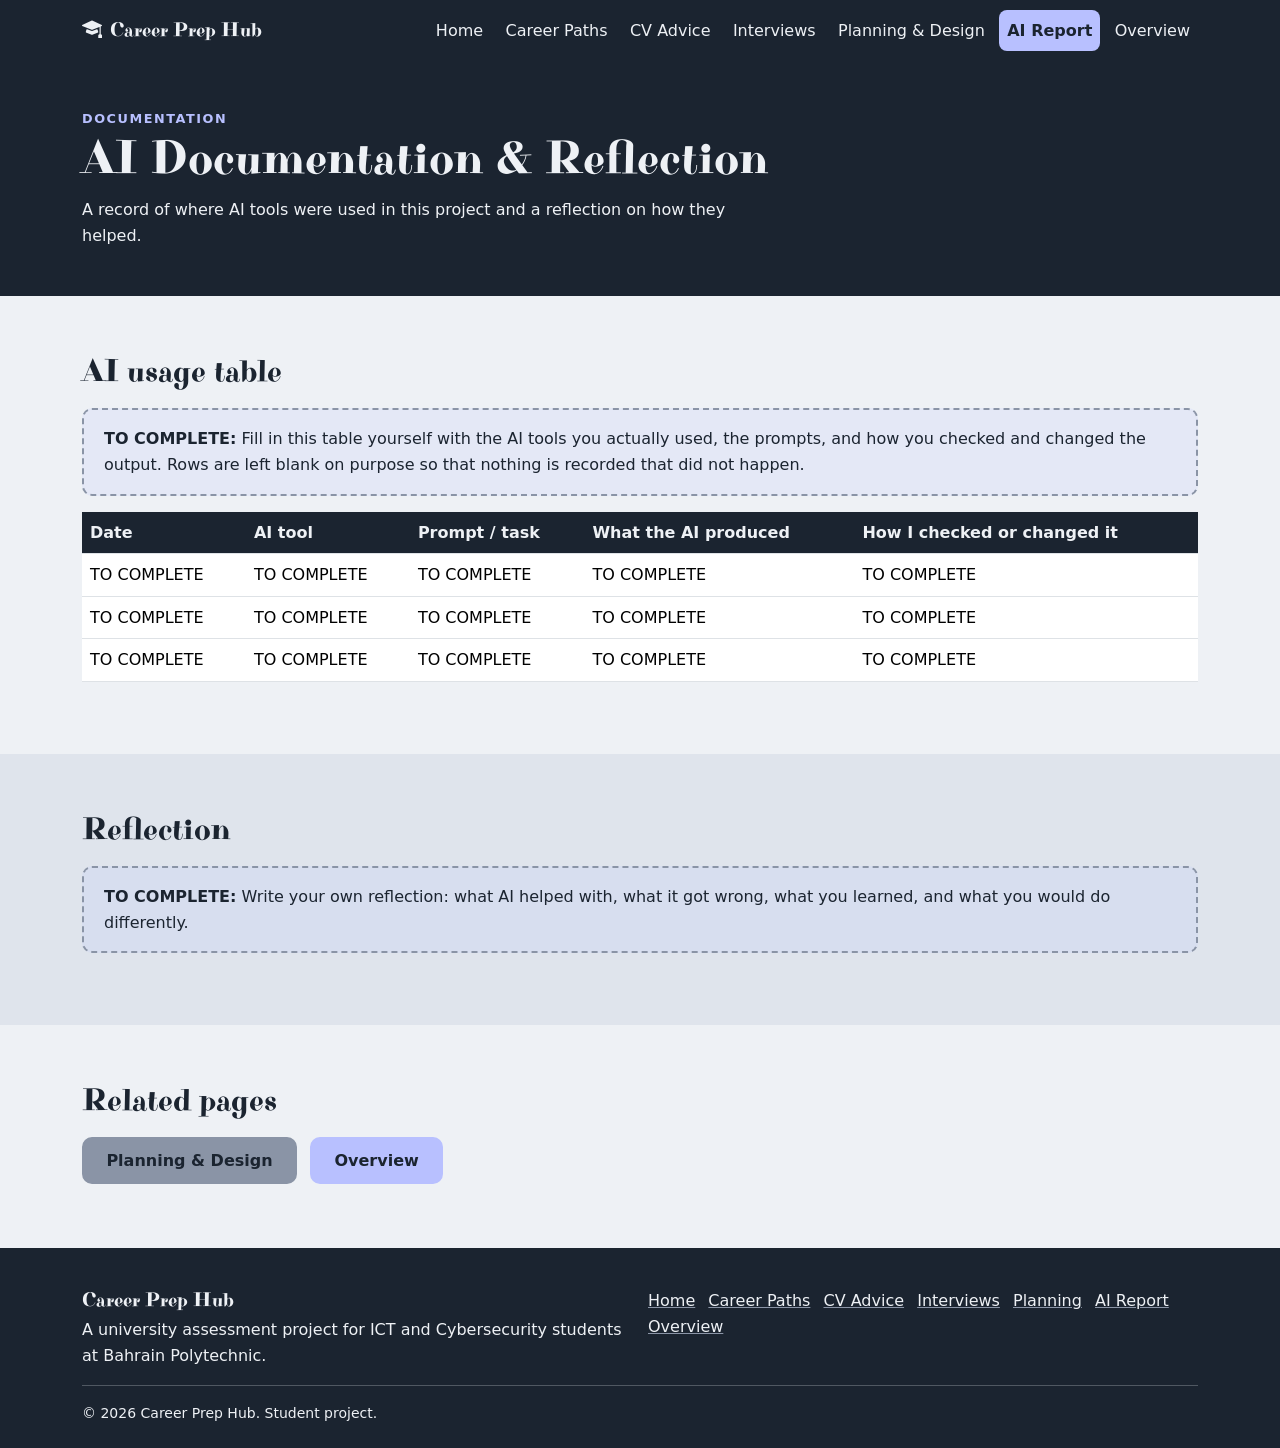
==== ai-report.html @ 881c1dd2 "Initial commit" ====
<!DOCTYPE html>
<html lang="en">
<head>
  <meta charset="UTF-8">
  <meta name="viewport" content="width=device-width, initial-scale=1">
  <title>AI Report | Career Prep Hub</title>
  <meta name="description" content="AI documentation and reflection for the Career Prep Hub project.">
  <link rel="preconnect" href="https://fonts.googleapis.com">
  <link rel="preconnect" href="https://fonts.gstatic.com" crossorigin>
  <link href="https://fonts.googleapis.com/css2?family=Purple+Purse&display=swap" rel="stylesheet">
  <link href="https://cdn.jsdelivr.net/npm/bootstrap@5.3.3/dist/css/bootstrap.min.css" rel="stylesheet">
  <link href="https://cdn.jsdelivr.net/npm/bootstrap-icons@1.11.3/font/bootstrap-icons.min.css" rel="stylesheet">
  <link href="css/style.css" rel="stylesheet">
</head>
<body>
  <a class="skip-link" href="#main">Skip to main content</a>

  <header>
    <nav class="navbar navbar-expand-lg site-nav" aria-label="Main navigation">
      <div class="container">
        <a class="navbar-brand" href="home.html"><i class="bi bi-mortarboard-fill me-2"></i>Career Prep Hub</a>
        <button class="navbar-toggler" type="button" data-bs-toggle="collapse" data-bs-target="#mainNav" aria-controls="mainNav" aria-expanded="false" aria-label="Toggle navigation">
          <span class="navbar-toggler-icon"></span>
        </button>
        <div class="collapse navbar-collapse" id="mainNav">
          <ul class="navbar-nav ms-auto">
            <li class="nav-item"><a class="nav-link" href="home.html">Home</a></li>
            <li class="nav-item"><a class="nav-link" href="subtopic1.html">Career Paths</a></li>
            <li class="nav-item"><a class="nav-link" href="subtopic2.html">CV Advice</a></li>
            <li class="nav-item"><a class="nav-link" href="subtopic3.html">Interviews</a></li>
            <li class="nav-item"><a class="nav-link" href="planning-design.html">Planning &amp; Design</a></li>
            <li class="nav-item"><a class="nav-link active" aria-current="page" href="ai-report.html">AI Report</a></li>
            <li class="nav-item"><a class="nav-link" href="overview.html">Overview</a></li>
          </ul>
        </div>
      </div>
    </nav>
  </header>

  <div class="page-header">
    <div class="container">
      <p class="eyebrow">Documentation</p>
      <h1>AI Documentation &amp; Reflection</h1>
      <p>A record of where AI tools were used in this project and a reflection on how they helped.</p>
    </div>
  </div>

  <main id="main">
    <section aria-labelledby="ai-table-title">
      <div class="container">
        <h2 id="ai-table-title" class="mb-3">AI usage table</h2>
        <div class="todo">
          <strong>TO COMPLETE:</strong> Fill in this table yourself with the AI tools you actually used, the prompts, and how you checked and changed the output. Rows are left blank on purpose so that nothing is recorded that did not happen.
        </div>
        <div class="table-responsive">
          <table class="table table-sand align-middle">
            <thead>
              <tr>
                <th scope="col">Date</th>
                <th scope="col">AI tool</th>
                <th scope="col">Prompt / task</th>
                <th scope="col">What the AI produced</th>
                <th scope="col">How I checked or changed it</th>
              </tr>
            </thead>
            <tbody>
              <tr><td>TO COMPLETE</td><td>TO COMPLETE</td><td>TO COMPLETE</td><td>TO COMPLETE</td><td>TO COMPLETE</td></tr>
              <tr><td>TO COMPLETE</td><td>TO COMPLETE</td><td>TO COMPLETE</td><td>TO COMPLETE</td><td>TO COMPLETE</td></tr>
              <tr><td>TO COMPLETE</td><td>TO COMPLETE</td><td>TO COMPLETE</td><td>TO COMPLETE</td><td>TO COMPLETE</td></tr>
            </tbody>
          </table>
        </div>
      </div>
    </section>

    <section class="section-alt" aria-labelledby="refl-title">
      <div class="container">
        <h2 id="refl-title" class="mb-3">Reflection</h2>
        <div class="todo">
          <strong>TO COMPLETE:</strong> Write your own reflection: what AI helped with, what it got wrong, what you learned, and what you would do differently.
        </div>
      </div>
    </section>

    <section aria-labelledby="ai-related">
      <div class="container">
        <h2 id="ai-related" class="mb-3">Related pages</h2>
        <a href="planning-design.html" class="btn btn-blue me-2 mb-2">Planning &amp; Design</a>
        <a href="overview.html" class="btn btn-clay mb-2">Overview</a>
      </div>
    </section>
  </main>

  <footer class="site-footer">
    <div class="container">
      <div class="row g-3">
        <div class="col-md-6">
          <p class="display-font h5 mb-1">Career Prep Hub</p>
          <p class="mb-0">A university assessment project for ICT and Cybersecurity students at Bahrain Polytechnic.</p>
        </div>
        <div class="col-md-6">
          <ul class="list-inline mb-0">
            <li class="list-inline-item"><a href="home.html">Home</a></li>
            <li class="list-inline-item"><a href="subtopic1.html">Career Paths</a></li>
            <li class="list-inline-item"><a href="subtopic2.html">CV Advice</a></li>
            <li class="list-inline-item"><a href="subtopic3.html">Interviews</a></li>
            <li class="list-inline-item"><a href="planning-design.html">Planning</a></li>
            <li class="list-inline-item"><a href="ai-report.html">AI Report</a></li>
            <li class="list-inline-item"><a href="overview.html">Overview</a></li>
          </ul>
        </div>
      </div>
      <hr>
      <p class="small mb-0">&copy; <span class="js-year">2026</span> Career Prep Hub. Student project.</p>
    </div>
  </footer>

  <script src="https://cdn.jsdelivr.net/npm/bootstrap@5.3.3/dist/js/bootstrap.bundle.min.js"></script>
  <script src="js/main.js"></script>
</body>
</html>
---- css/style.css ----
/* ==========================================================
   Career Prep Hub - shared design system
   Vapour Chrome palette: #EEF1F5 #1B2430 #8A94A6 #B8C0FF
   ========================================================== */
:root {
  --sand: #EEF1F5;
  --ink: #1B2430;
  --blue: #8A94A6;
  --clay: #B8C0FF;
  --white: #FFFFFF;
  --sand-dark: #DFE4EC;
  --shadow: 0 4px 14px rgba(27, 36, 48, 0.12);
  --radius: 14px;
  --font-title: "Purple Purse", Georgia, serif;
  --font-body: system-ui, -apple-system, "Segoe UI", Roboto, Arial, sans-serif;
}

html { scroll-behavior: smooth; }

body {
  background: var(--sand);
  color: var(--ink);
  font-family: var(--font-body);
  font-size: 1rem;
  line-height: 1.6;
}

/* Typography: display font for titles only */
h1, h2, h3, .navbar-brand, .display-font {
  font-family: var(--font-title);
  font-weight: 400;
  line-height: 1.25;
}
h1 { font-size: clamp(2rem, 5vw, 3rem); }
h2 { font-size: clamp(1.5rem, 3.5vw, 2rem); }
h3 { font-size: 1.25rem; }
h4, h5, h6 { font-family: var(--font-body); font-weight: 700; }

a { color: var(--ink); text-decoration-color: var(--blue); }
a:hover { color: var(--blue); }

/* Skip link and focus */
.skip-link {
  position: absolute; left: -999px; top: 0;
  background: var(--ink); color: var(--sand); padding: .5rem 1rem; z-index: 2000;
}
.skip-link:focus { left: 0; color: var(--sand); }
:focus-visible { outline: 3px solid var(--clay); outline-offset: 2px; }

/* Navbar */
.site-nav { background: var(--ink); padding: .6rem 0; }
.site-nav .navbar-brand { color: var(--sand); font-size: 1.25rem; }
.site-nav .navbar-nav { gap: .4rem; }
.site-nav .nav-link { color: var(--sand); padding: .5rem .85rem; border-radius: 8px; }
.site-nav .nav-link:hover { background: rgba(238, 241, 245, .12); color: var(--white); }
.site-nav .nav-link.active { background: var(--clay); color: var(--ink); font-weight: 600; }
.site-nav .navbar-toggler { border-color: rgba(238, 241, 245, .6); }
.site-nav .navbar-toggler-icon { filter: invert(1); }

/* Buttons */
.btn-clay {
  --bs-btn-color: var(--ink);
  --bs-btn-bg: var(--clay);
  --bs-btn-border-color: var(--clay);
  --bs-btn-hover-color: var(--sand);
  --bs-btn-hover-bg: var(--ink);
  --bs-btn-hover-border-color: var(--ink);
  --bs-btn-active-color: var(--sand);
  --bs-btn-active-bg: var(--ink);
  --bs-btn-active-border-color: var(--ink);
  background: var(--clay); color: var(--ink); border: 2px solid var(--clay);
  font-weight: 600; border-radius: 10px; padding: .6rem 1.4rem;
}
.btn-clay:hover,
.btn-clay:focus-visible,
.btn-clay:active { background: var(--ink); border-color: var(--ink); color: var(--sand); }

.btn-blue {
  --bs-btn-color: var(--ink);
  --bs-btn-bg: var(--blue);
  --bs-btn-border-color: var(--blue);
  --bs-btn-hover-color: var(--sand);
  --bs-btn-hover-bg: var(--ink);
  --bs-btn-hover-border-color: var(--ink);
  --bs-btn-active-color: var(--sand);
  --bs-btn-active-bg: var(--ink);
  --bs-btn-active-border-color: var(--ink);
  background: var(--blue); color: var(--ink); border: 2px solid var(--blue);
  font-weight: 600; border-radius: 10px; padding: .6rem 1.4rem;
}
.btn-blue:hover,
.btn-blue:focus-visible,
.btn-blue:active { background: var(--ink); border-color: var(--ink); color: var(--sand); }

.btn-outline-sand {
  --bs-btn-color: var(--sand);
  --bs-btn-bg: transparent;
  --bs-btn-border-color: var(--sand);
  --bs-btn-hover-color: var(--ink);
  --bs-btn-hover-bg: var(--sand);
  --bs-btn-hover-border-color: var(--sand);
  --bs-btn-active-color: var(--ink);
  --bs-btn-active-bg: var(--sand);
  --bs-btn-active-border-color: var(--sand);
  color: var(--sand); border: 2px solid var(--sand); border-radius: 10px;
  font-weight: 600; padding: .6rem 1.4rem;
}
.btn-outline-sand:hover,
.btn-outline-sand:focus-visible,
.btn-outline-sand:active { background: var(--sand); border-color: var(--sand); color: var(--ink); }

/* Hero */
.hero {
  background: linear-gradient(135deg, var(--ink) 0%, #2a3748 60%, var(--blue) 140%);
  color: var(--sand);
  padding: 5rem 0;
}
.hero .lead { color: var(--sand); max-width: 38rem; }
.hero-icon-panel {
  background: rgba(238, 241, 245, .08);
  border: 2px solid rgba(238, 241, 245, .25);
  border-radius: var(--radius);
  padding: 1.25rem; text-align: center;
}
.hero-icon-panel i { font-size: 5rem; color: var(--clay); }
.hero-img {
  width: 100%;
  max-height: 300px;
  object-fit: cover;
  border-radius: calc(var(--radius) - 4px);
}
.feature-img {
  width: 100%;
  max-height: 320px;
  object-fit: cover;
  border-radius: var(--radius);
  box-shadow: var(--shadow);
  border: 2px solid var(--sand-dark);
}
.eyebrow {
  text-transform: uppercase; letter-spacing: .12em; font-size: .8rem;
  font-weight: 700; color: var(--clay);
}

/* Page header for subpages */
.page-header { background: var(--ink); color: var(--sand); padding: 3rem 0; }
.page-header p { max-width: 42rem; margin-bottom: 0; }

/* Sections */
section { padding: 3.5rem 0; }
.section-alt { background: var(--sand-dark); }

/* Cards */
.topic-card, .info-card {
  background: var(--white); border: 0; border-radius: var(--radius);
  box-shadow: var(--shadow); height: 100%;
  transition: transform .2s ease, box-shadow .2s ease;
}
.topic-card:hover { transform: translateY(-4px); box-shadow: 0 8px 22px rgba(27, 36, 48, .18); }
.card-icon {
  width: 56px; height: 56px; border-radius: 12px; display: inline-flex;
  align-items: center; justify-content: center; font-size: 1.6rem;
  background: var(--blue); color: var(--ink); margin-bottom: 1rem;
}
.card-icon.clay { background: var(--clay); color: var(--ink); }

/* CTA */
.cta {
  background: var(--ink); color: var(--sand); text-align: center; padding: 3.5rem 0;
}
.cta h2 { color: var(--sand); }

/* Form */
.form-panel {
  background: var(--white); border-radius: var(--radius);
  box-shadow: var(--shadow); padding: 2rem;
}
.form-label { font-weight: 600; }
.form-control { border: 2px solid var(--blue); border-radius: 10px; padding: .6rem .8rem; }
.form-control:focus { border-color: var(--ink); box-shadow: 0 0 0 .25rem rgba(184, 192, 255, .5); }
.invalid-feedback { font-size: .9rem; font-weight: 500; }
.field-hint { font-size: .85rem; color: #4b5565; }

/* Placeholders for content the student still has to write */
.todo {
  border: 2px dashed var(--blue); background: rgba(184, 192, 255, .18);
  border-radius: 10px; padding: 1rem 1.25rem; margin-bottom: 1rem;
}
.todo strong { color: var(--ink); }

/* Wireframes (planning-design page) */
.wire {
  background: var(--white); border: 2px solid var(--ink); border-radius: 8px;
  padding: .75rem; font-size: .8rem; color: var(--ink);
}
.wire div { border: 1.5px dashed var(--blue); border-radius: 4px; padding: .4rem .6rem; margin-bottom: .4rem; text-align: center; background: var(--sand); }
.wire .nav-w { background: var(--ink); color: var(--sand); }
.wire .hero-w { padding: 1.4rem .6rem; background: var(--sand-dark); }
.wire .row-w { display: flex; gap: .4rem; border: 0; padding: 0; background: none; }
.wire .row-w span { flex: 1; border: 1.5px dashed var(--blue); border-radius: 4px; padding: .8rem .2rem; background: var(--sand); }
.wire.mobile { max-width: 220px; }

/* Swatches */
.swatch { height: 80px; border-radius: 10px; border: 2px solid var(--ink); }

/* Tables */
.table-sand { --bs-table-bg: var(--white); }
.table-sand thead th { background: var(--ink); color: var(--sand); font-family: var(--font-body); }

/* Footer */
.site-footer { background: var(--ink); color: var(--sand); padding: 2.5rem 0 1.5rem; }
.site-footer a { color: var(--sand); }
.site-footer a:hover { color: var(--clay); }

/* Responsive tweaks */
@media (max-width: 991.98px) {
  .hero { padding: 3.5rem 0; }
  section { padding: 2.5rem 0; }
}
@media (max-width: 575.98px) {
  .form-panel { padding: 1.25rem; }
  .btn-clay, .btn-blue, .btn-outline-sand { width: 100%; margin-bottom: .5rem; }
}
@media (prefers-reduced-motion: reduce) {
  html { scroll-behavior: auto; }
  .topic-card { transition: none; }
}
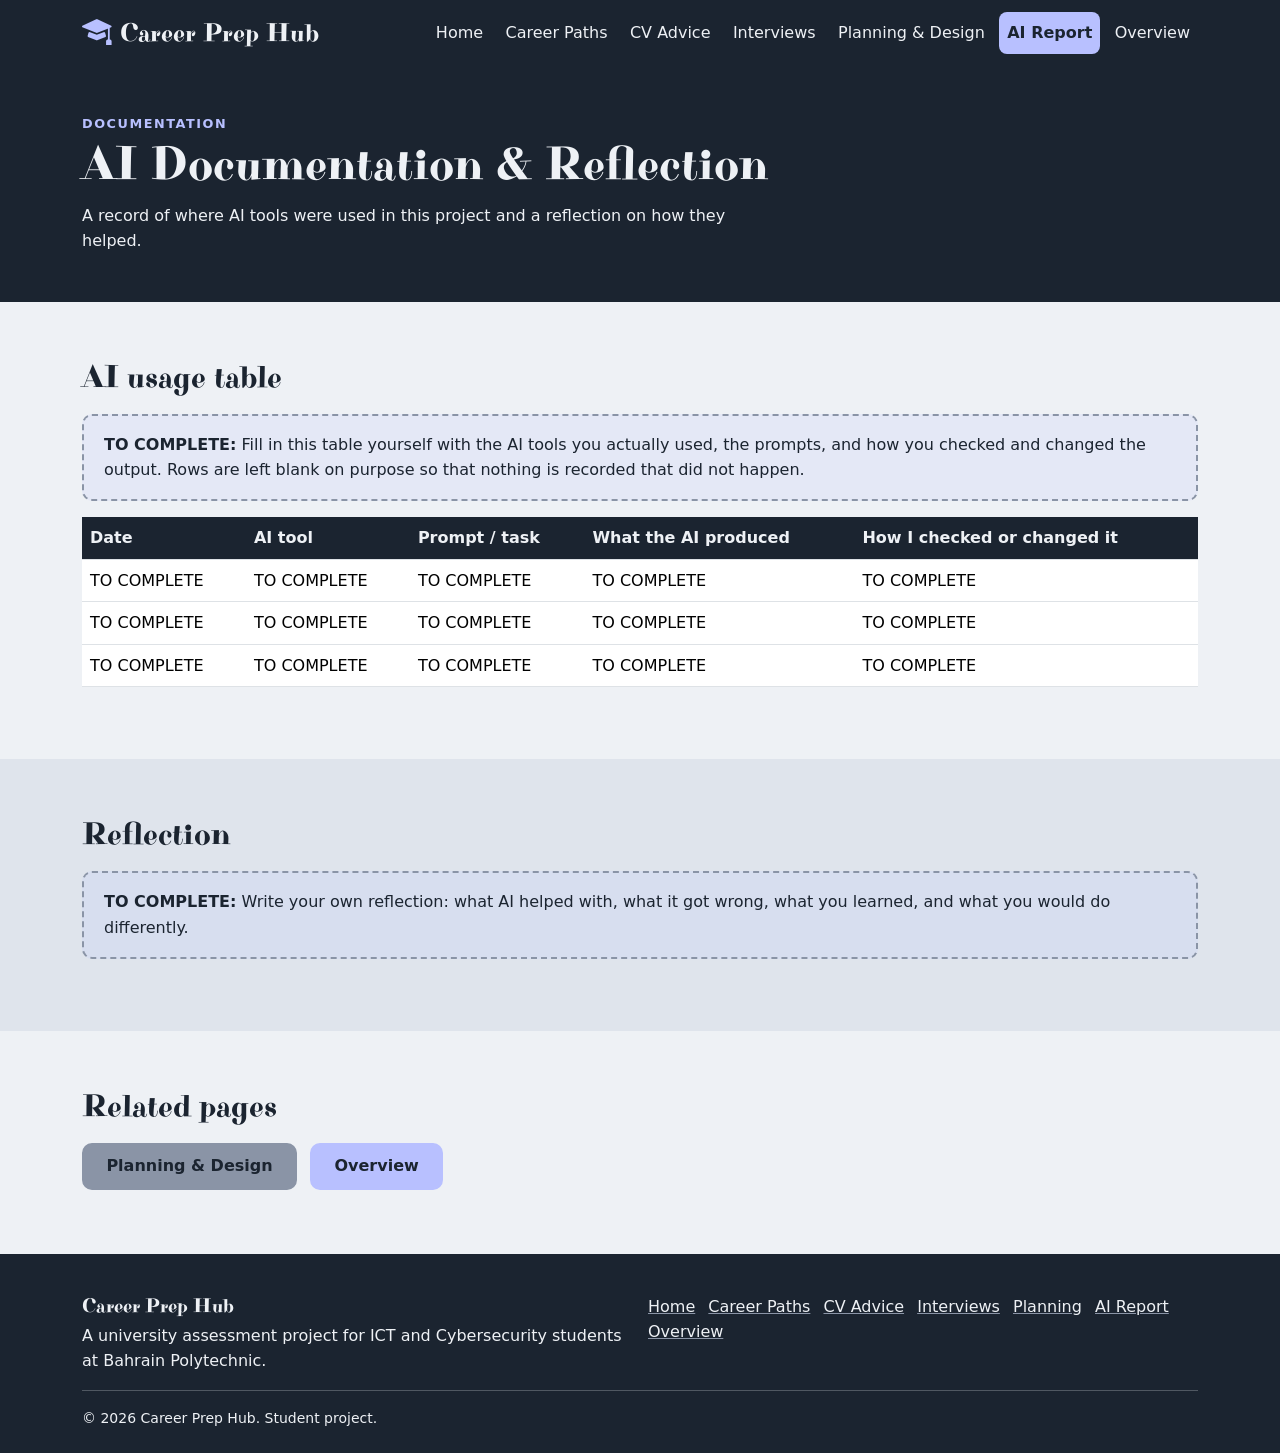
==== commit 2029382b: "Increase navbar logo & icon size and update home links to index.html" ====
--- a/ai-report.html
+++ b/ai-report.html
@@ -1,4 +1,4 @@
-<!DOCTYPE html>
+﻿<!DOCTYPE html>
 <html lang="en">
 <head>
   <meta charset="UTF-8">
@@ -18,13 +18,13 @@
   <header>
     <nav class="navbar navbar-expand-lg site-nav" aria-label="Main navigation">
       <div class="container">
-        <a class="navbar-brand" href="home.html"><i class="bi bi-mortarboard-fill me-2"></i>Career Prep Hub</a>
+        <a class="navbar-brand" href="index.html"><i class="bi bi-mortarboard-fill me-2"></i>Career Prep Hub</a>
         <button class="navbar-toggler" type="button" data-bs-toggle="collapse" data-bs-target="#mainNav" aria-controls="mainNav" aria-expanded="false" aria-label="Toggle navigation">
           <span class="navbar-toggler-icon"></span>
         </button>
         <div class="collapse navbar-collapse" id="mainNav">
           <ul class="navbar-nav ms-auto">
-            <li class="nav-item"><a class="nav-link" href="home.html">Home</a></li>
+            <li class="nav-item"><a class="nav-link" href="index.html">Home</a></li>
             <li class="nav-item"><a class="nav-link" href="subtopic1.html">Career Paths</a></li>
             <li class="nav-item"><a class="nav-link" href="subtopic2.html">CV Advice</a></li>
             <li class="nav-item"><a class="nav-link" href="subtopic3.html">Interviews</a></li>
@@ -100,7 +100,7 @@
         </div>
         <div class="col-md-6">
           <ul class="list-inline mb-0">
-            <li class="list-inline-item"><a href="home.html">Home</a></li>
+            <li class="list-inline-item"><a href="index.html">Home</a></li>
             <li class="list-inline-item"><a href="subtopic1.html">Career Paths</a></li>
             <li class="list-inline-item"><a href="subtopic2.html">CV Advice</a></li>
             <li class="list-inline-item"><a href="subtopic3.html">Interviews</a></li>
--- a/css/style.css
+++ b/css/style.css
@@ -49,7 +49,18 @@
 
 /* Navbar */
 .site-nav { background: var(--ink); padding: .6rem 0; }
-.site-nav .navbar-brand { color: var(--sand); font-size: 1.25rem; }
+.site-nav .navbar-brand {
+  color: var(--sand);
+  font-size: 1.65rem;
+  display: inline-flex;
+  align-items: center;
+}
+.site-nav .navbar-brand:hover,
+.site-nav .navbar-brand:focus-visible { color: var(--clay); }
+.site-nav .navbar-brand i {
+  font-size: 1.85rem;
+  color: var(--clay);
+}
 .site-nav .navbar-nav { gap: .4rem; }
 .site-nav .nav-link { color: var(--sand); padding: .5rem .85rem; border-radius: 8px; }
 .site-nav .nav-link:hover { background: rgba(238, 241, 245, .12); color: var(--white); }
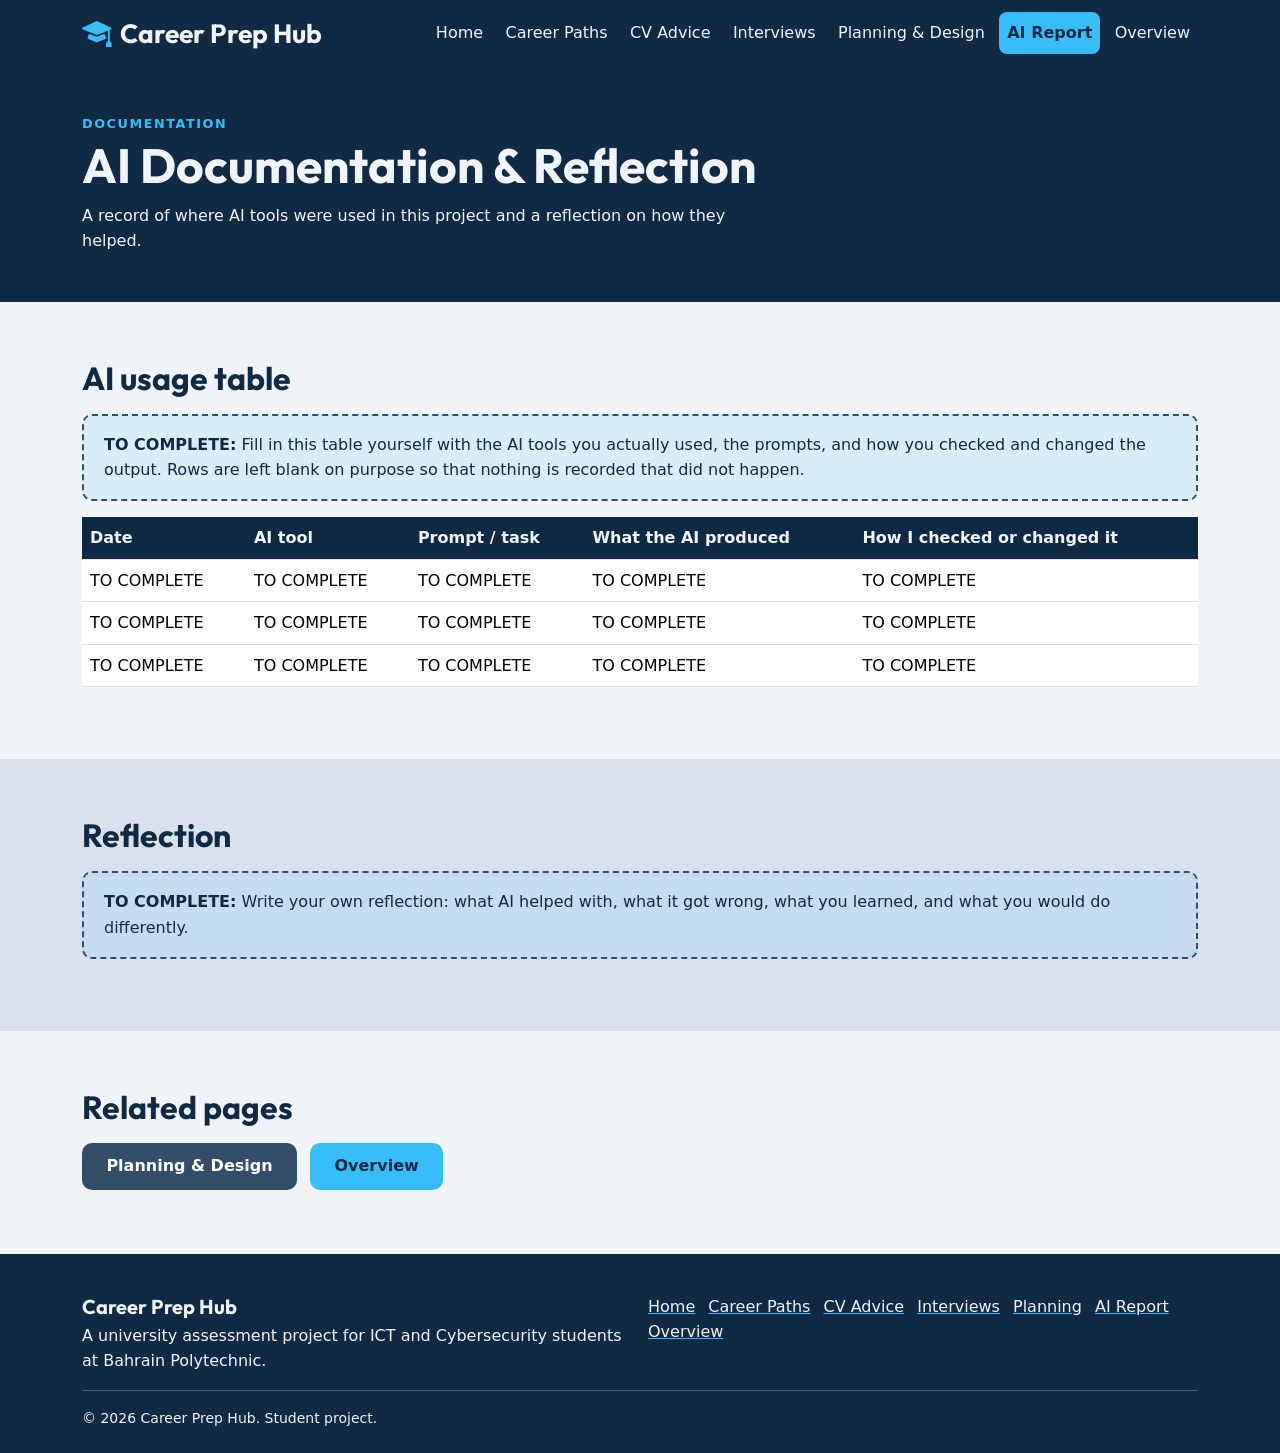
==== commit c9c11a3e: "Switch website theme to Nordic Ocean palette with Outfit font" ====
--- a/ai-report.html
+++ b/ai-report.html
@@ -7,7 +7,7 @@
   <meta name="description" content="AI documentation and reflection for the Career Prep Hub project.">
   <link rel="preconnect" href="https://fonts.googleapis.com">
   <link rel="preconnect" href="https://fonts.gstatic.com" crossorigin>
-  <link href="https://fonts.googleapis.com/css2?family=Purple+Purse&display=swap" rel="stylesheet">
+  <link href="https://fonts.googleapis.com/css2?family=Outfit:wght@600;700&display=swap" rel="stylesheet">
   <link href="https://cdn.jsdelivr.net/npm/bootstrap@5.3.3/dist/css/bootstrap.min.css" rel="stylesheet">
   <link href="https://cdn.jsdelivr.net/npm/bootstrap-icons@1.11.3/font/bootstrap-icons.min.css" rel="stylesheet">
   <link href="css/style.css" rel="stylesheet">
--- a/css/style.css
+++ b/css/style.css
@@ -1,17 +1,17 @@
 /* ==========================================================
    Career Prep Hub - shared design system
-   Vapour Chrome palette: #EEF1F5 #1B2430 #8A94A6 #B8C0FF
+   Nordic Ocean palette: #F0F4F8 #102A43 #334E68 #38BDF8
    ========================================================== */
 :root {
-  --sand: #EEF1F5;
-  --ink: #1B2430;
-  --blue: #8A94A6;
-  --clay: #B8C0FF;
+  --sand: #F0F4F8;
+  --ink: #102A43;
+  --blue: #334E68;
+  --clay: #38BDF8;
   --white: #FFFFFF;
-  --sand-dark: #DFE4EC;
-  --shadow: 0 4px 14px rgba(27, 36, 48, 0.12);
+  --sand-dark: #D9E2EC;
+  --shadow: 0 4px 14px rgba(16, 42, 67, 0.10);
   --radius: 14px;
-  --font-title: "Purple Purse", Georgia, serif;
+  --font-title: "Outfit", system-ui, -apple-system, "Segoe UI", sans-serif;
   --font-body: system-ui, -apple-system, "Segoe UI", Roboto, Arial, sans-serif;
 }
 
@@ -28,7 +28,7 @@
 /* Typography: display font for titles only */
 h1, h2, h3, .navbar-brand, .display-font {
   font-family: var(--font-title);
-  font-weight: 400;
+  font-weight: 700;
   line-height: 1.25;
 }
 h1 { font-size: clamp(2rem, 5vw, 3rem); }
@@ -36,8 +36,8 @@
 h3 { font-size: 1.25rem; }
 h4, h5, h6 { font-family: var(--font-body); font-weight: 700; }
 
-a { color: var(--ink); text-decoration-color: var(--blue); }
-a:hover { color: var(--blue); }
+a { color: var(--blue); text-decoration-color: var(--clay); }
+a:hover { color: var(--ink); }
 
 /* Skip link and focus */
 .skip-link {
@@ -63,9 +63,9 @@
 }
 .site-nav .navbar-nav { gap: .4rem; }
 .site-nav .nav-link { color: var(--sand); padding: .5rem .85rem; border-radius: 8px; }
-.site-nav .nav-link:hover { background: rgba(238, 241, 245, .12); color: var(--white); }
+.site-nav .nav-link:hover { background: rgba(240, 244, 248, .12); color: var(--white); }
 .site-nav .nav-link.active { background: var(--clay); color: var(--ink); font-weight: 600; }
-.site-nav .navbar-toggler { border-color: rgba(238, 241, 245, .6); }
+.site-nav .navbar-toggler { border-color: rgba(240, 244, 248, .6); }
 .site-nav .navbar-toggler-icon { filter: invert(1); }
 
 /* Buttons */
@@ -87,21 +87,21 @@
 .btn-clay:active { background: var(--ink); border-color: var(--ink); color: var(--sand); }
 
 .btn-blue {
-  --bs-btn-color: var(--ink);
+  --bs-btn-color: var(--white);
   --bs-btn-bg: var(--blue);
   --bs-btn-border-color: var(--blue);
-  --bs-btn-hover-color: var(--sand);
-  --bs-btn-hover-bg: var(--ink);
-  --bs-btn-hover-border-color: var(--ink);
-  --bs-btn-active-color: var(--sand);
-  --bs-btn-active-bg: var(--ink);
-  --bs-btn-active-border-color: var(--ink);
-  background: var(--blue); color: var(--ink); border: 2px solid var(--blue);
+  --bs-btn-hover-color: var(--ink);
+  --bs-btn-hover-bg: var(--clay);
+  --bs-btn-hover-border-color: var(--clay);
+  --bs-btn-active-color: var(--ink);
+  --bs-btn-active-bg: var(--clay);
+  --bs-btn-active-border-color: var(--clay);
+  background: var(--blue); color: var(--white); border: 2px solid var(--blue);
   font-weight: 600; border-radius: 10px; padding: .6rem 1.4rem;
 }
 .btn-blue:hover,
 .btn-blue:focus-visible,
-.btn-blue:active { background: var(--ink); border-color: var(--ink); color: var(--sand); }
+.btn-blue:active { background: var(--clay); border-color: var(--clay); color: var(--ink); }
 
 .btn-outline-sand {
   --bs-btn-color: var(--sand);
@@ -122,14 +122,14 @@
 
 /* Hero */
 .hero {
-  background: linear-gradient(135deg, var(--ink) 0%, #2a3748 60%, var(--blue) 140%);
+  background: linear-gradient(135deg, var(--ink) 0%, #1c3d5a 60%, var(--blue) 100%);
   color: var(--sand);
   padding: 5rem 0;
 }
 .hero .lead { color: var(--sand); max-width: 38rem; }
 .hero-icon-panel {
-  background: rgba(238, 241, 245, .08);
-  border: 2px solid rgba(238, 241, 245, .25);
+  background: rgba(240, 244, 248, .08);
+  border: 2px solid rgba(56, 189, 248, .35);
   border-radius: var(--radius);
   padding: 1.25rem; text-align: center;
 }
@@ -167,19 +167,20 @@
   box-shadow: var(--shadow); height: 100%;
   transition: transform .2s ease, box-shadow .2s ease;
 }
-.topic-card:hover { transform: translateY(-4px); box-shadow: 0 8px 22px rgba(27, 36, 48, .18); }
+.topic-card:hover { transform: translateY(-4px); box-shadow: 0 8px 22px rgba(16, 42, 67, .16); }
 .card-icon {
   width: 56px; height: 56px; border-radius: 12px; display: inline-flex;
   align-items: center; justify-content: center; font-size: 1.6rem;
-  background: var(--blue); color: var(--ink); margin-bottom: 1rem;
+  background: var(--blue); color: var(--white); margin-bottom: 1rem;
 }
 .card-icon.clay { background: var(--clay); color: var(--ink); }
 
 /* CTA */
 .cta {
-  background: var(--ink); color: var(--sand); text-align: center; padding: 3.5rem 0;
-}
-.cta h2 { color: var(--sand); }
+  background: linear-gradient(135deg, var(--ink) 0%, var(--blue) 100%);
+  color: var(--sand); text-align: center; padding: 3.5rem 0;
+}
+.cta h2 { color: var(--white); }
 
 /* Form */
 .form-panel {
@@ -187,14 +188,14 @@
   box-shadow: var(--shadow); padding: 2rem;
 }
 .form-label { font-weight: 600; }
-.form-control { border: 2px solid var(--blue); border-radius: 10px; padding: .6rem .8rem; }
-.form-control:focus { border-color: var(--ink); box-shadow: 0 0 0 .25rem rgba(184, 192, 255, .5); }
+.form-control { border: 2px solid #9FB3C8; border-radius: 10px; padding: .6rem .8rem; }
+.form-control:focus { border-color: var(--blue); box-shadow: 0 0 0 .25rem rgba(56, 189, 248, .35); }
 .invalid-feedback { font-size: .9rem; font-weight: 500; }
-.field-hint { font-size: .85rem; color: #4b5565; }
+.field-hint { font-size: .85rem; color: #486581; }
 
 /* Placeholders for content the student still has to write */
 .todo {
-  border: 2px dashed var(--blue); background: rgba(184, 192, 255, .18);
+  border: 2px dashed var(--blue); background: rgba(56, 189, 248, .12);
   border-radius: 10px; padding: 1rem 1.25rem; margin-bottom: 1rem;
 }
 .todo strong { color: var(--ink); }
